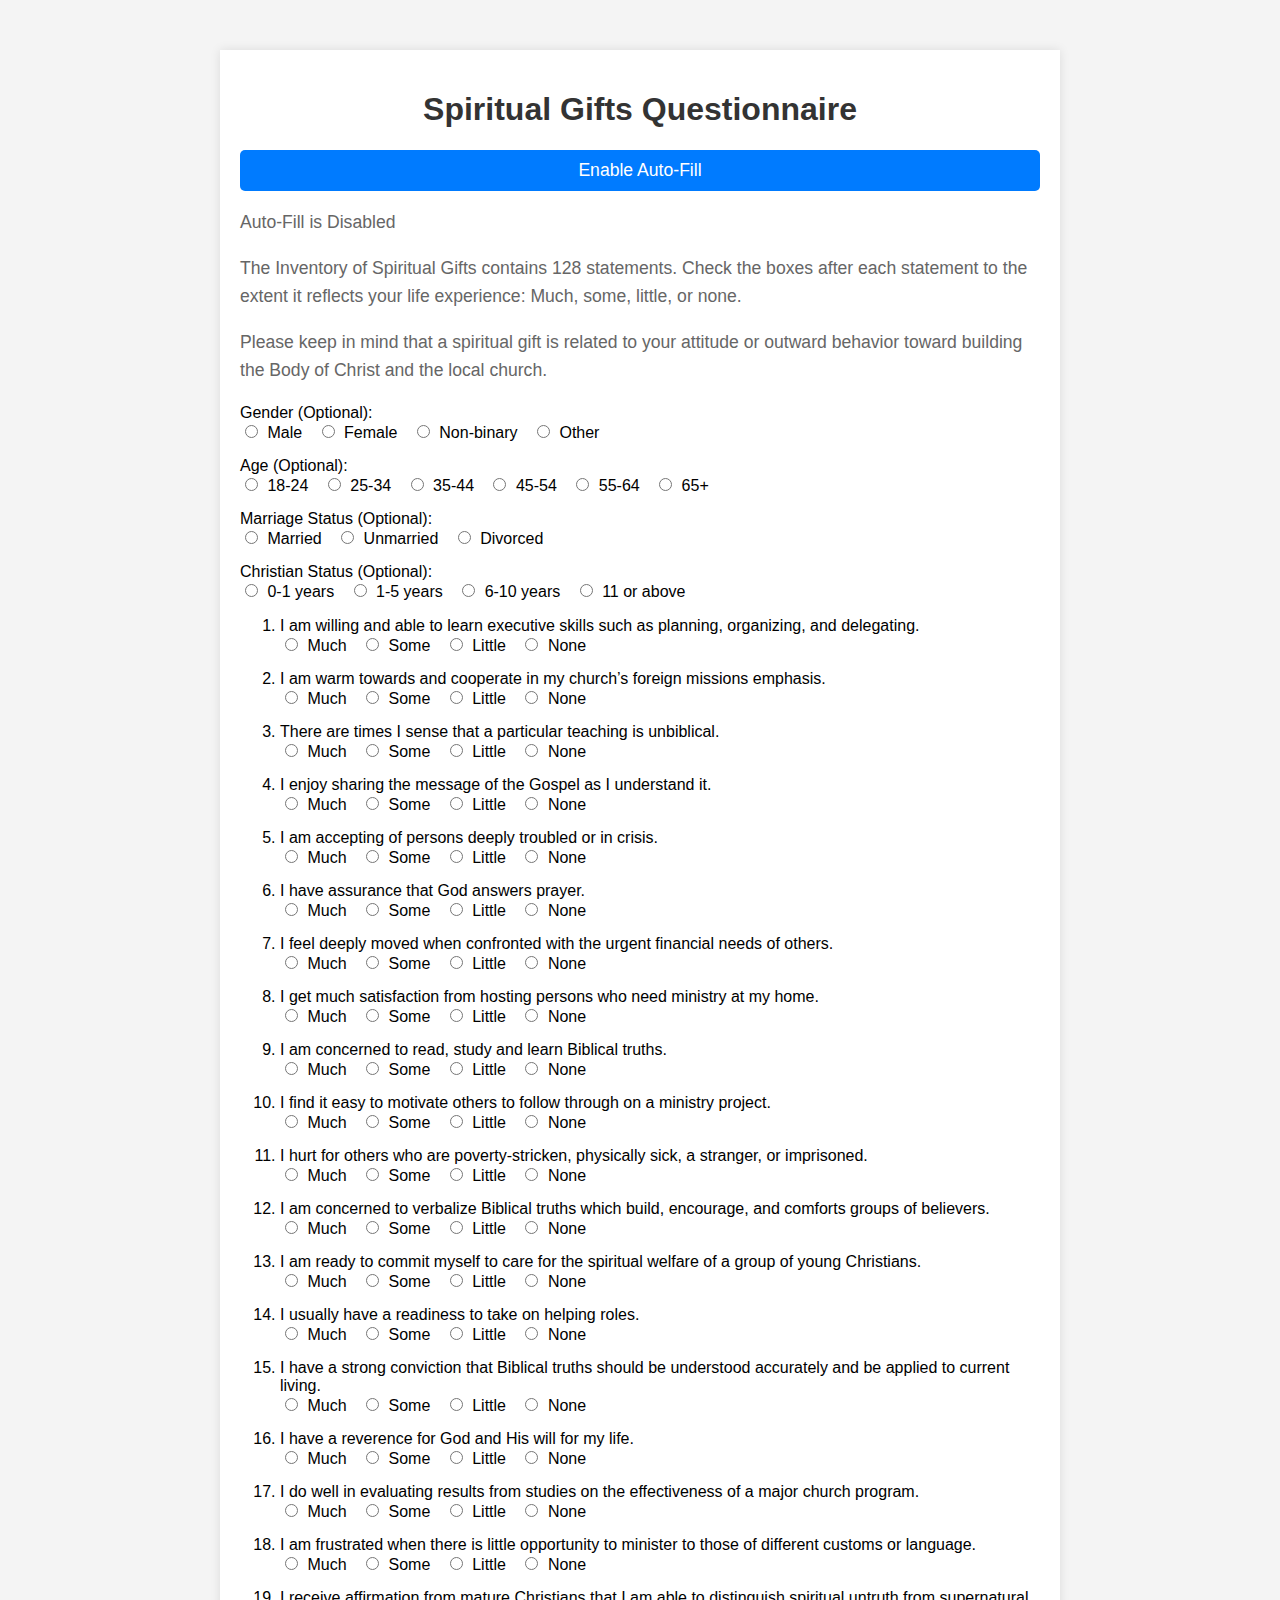
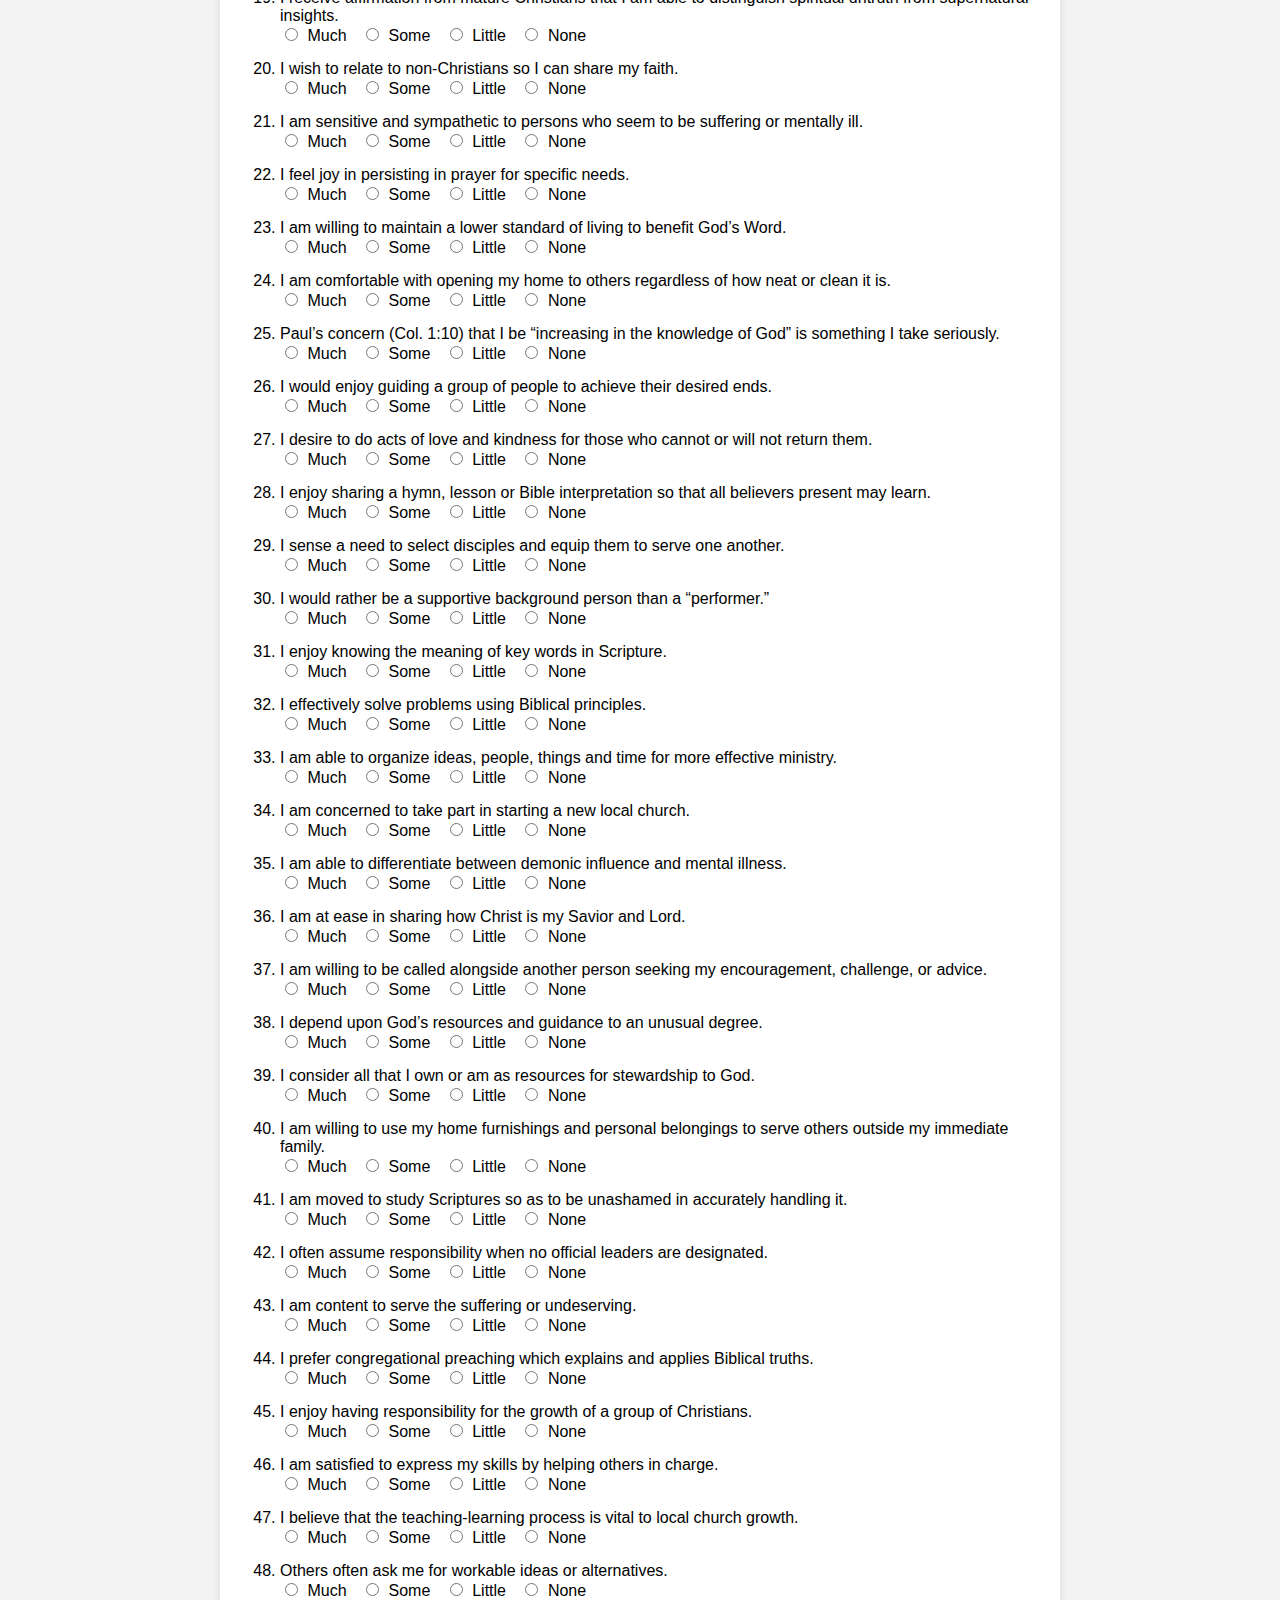
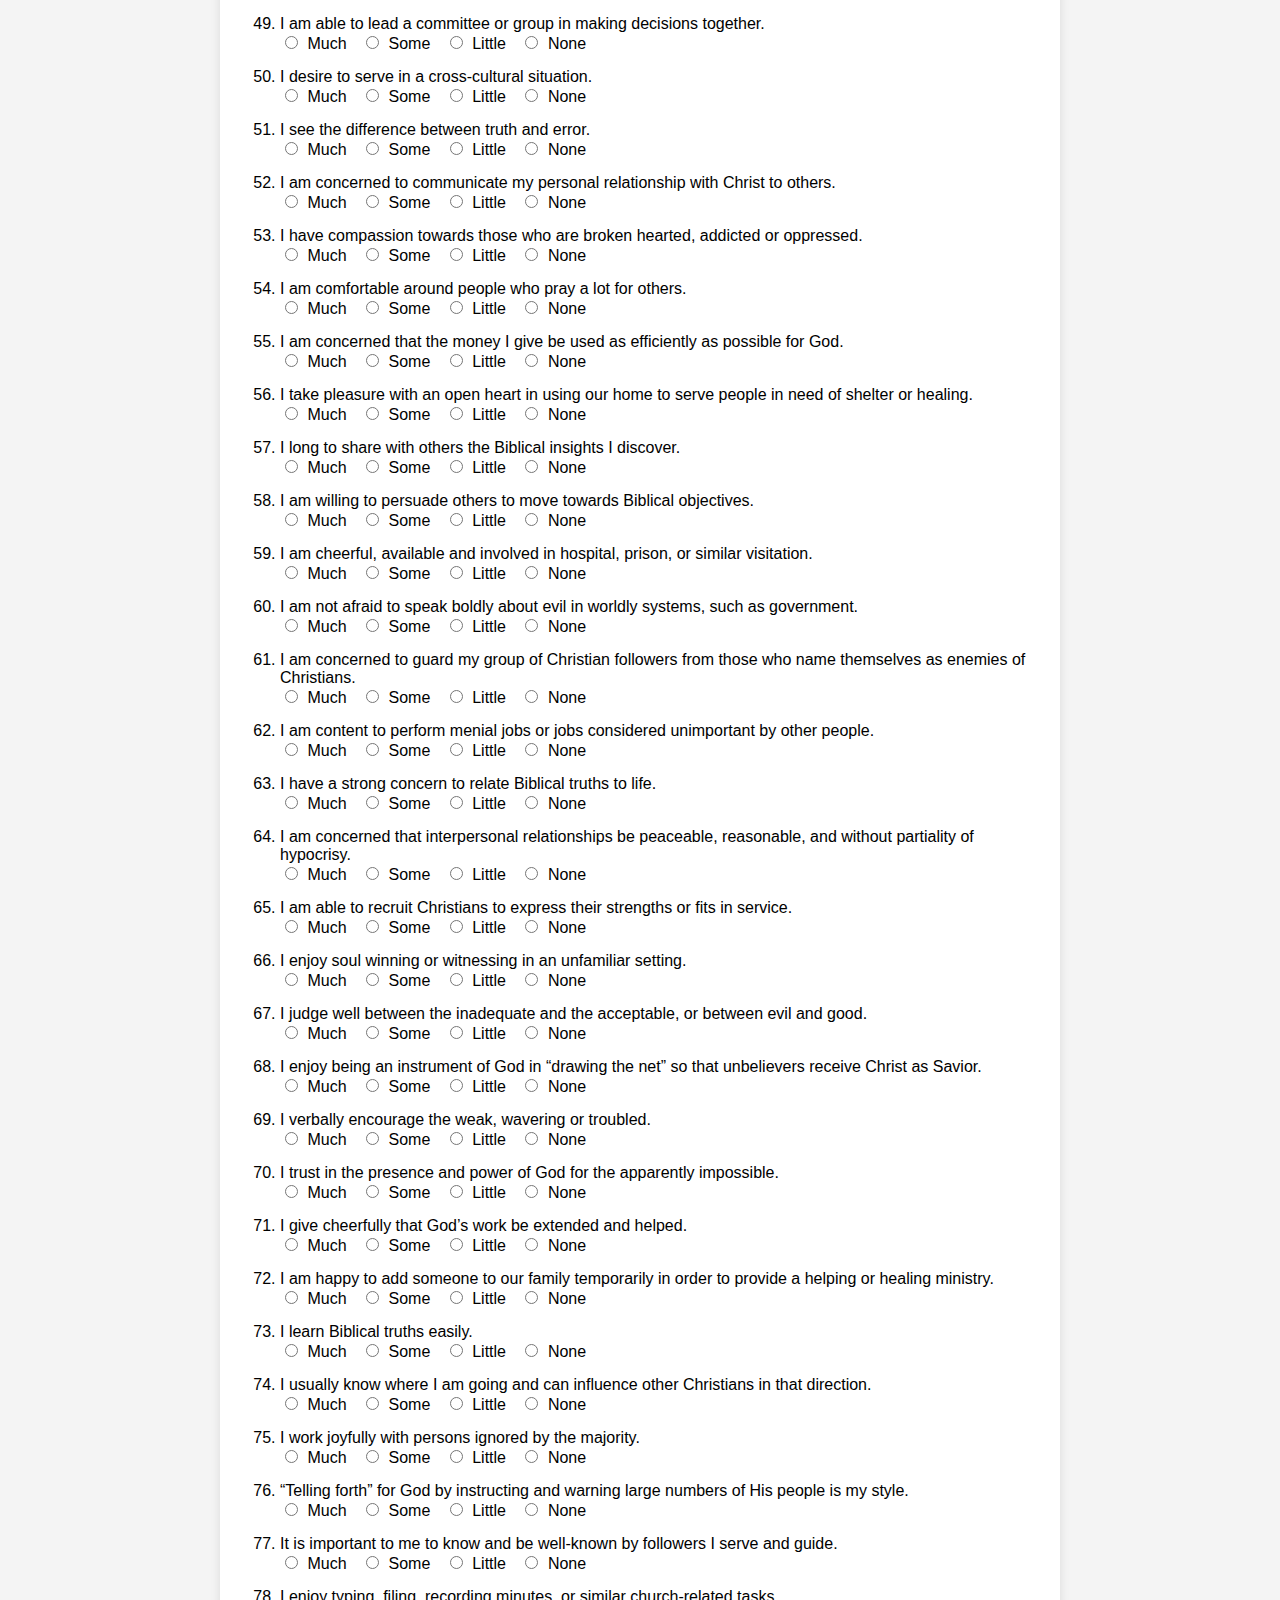
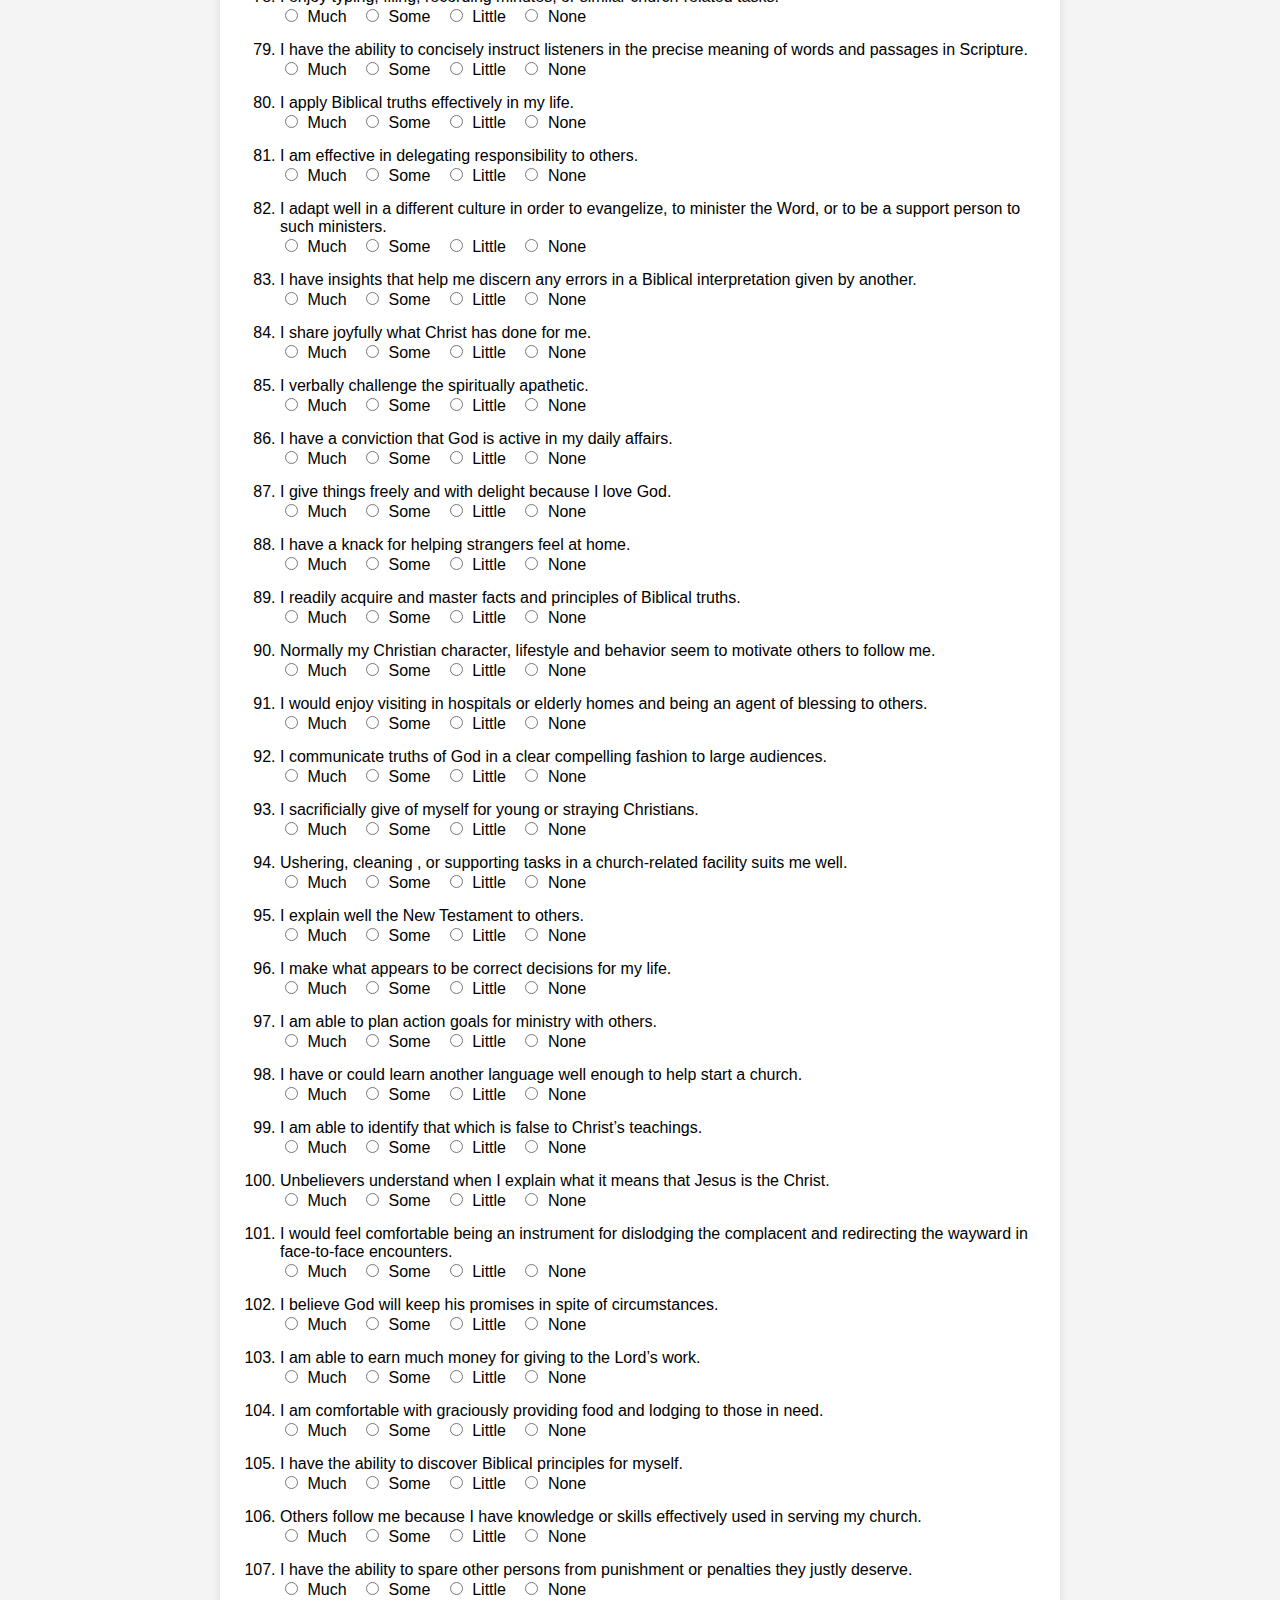
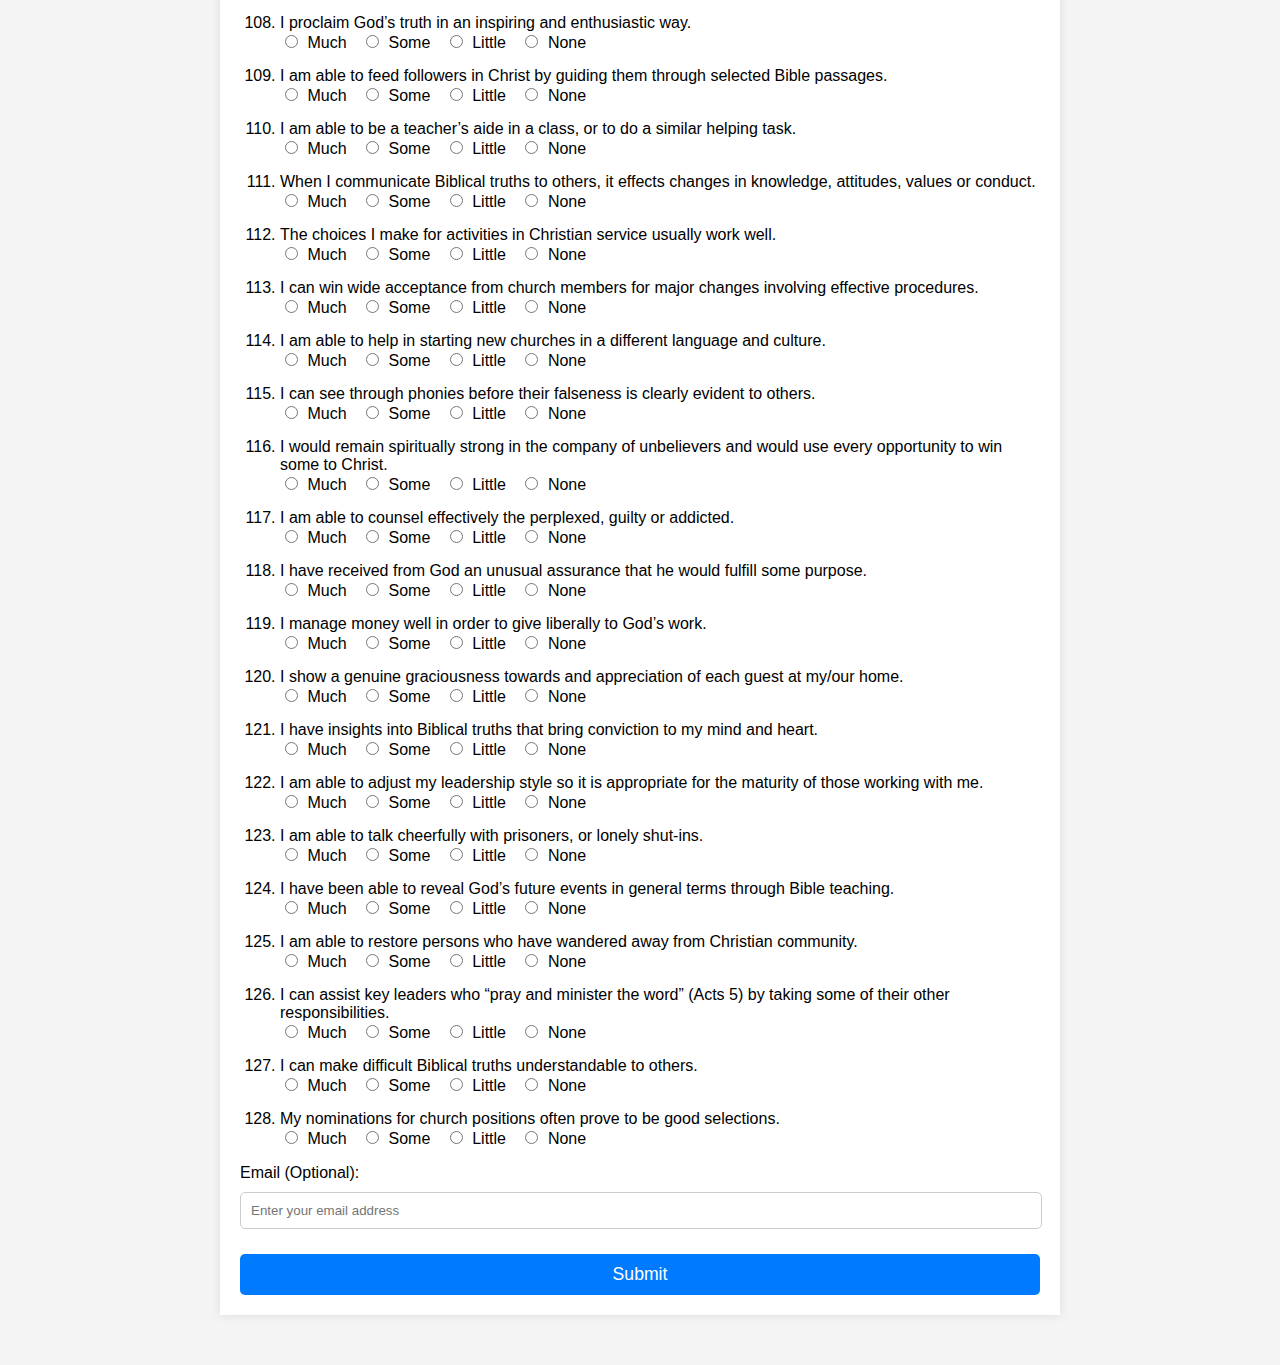
==== index.html @ 6183d7f0 "First uploads, original files" ====
<!DOCTYPE html>
<html lang="en">
<head>
    <meta charset="UTF-8">
    <meta name="viewport" content="width=device-width, initial-scale=1.0">
    <title>Spiritual Gifts Questionnaire</title>
    <link rel="stylesheet" href="styles.css">
</head>
<body>
    <div class="container">
        <h1>Spiritual Gifts Questionnaire</h1>
        <button id="toggle-autofill">Enable Auto-Fill</button>
        <p id="autofill-status">Auto-Fill is Disabled</p>
        <p>The Inventory of Spiritual Gifts contains 128 statements. Check the boxes after each statement to the extent it reflects your life experience: Much, some, little, or none.</p>
        <p>Please keep in mind that a spiritual gift is related to your attitude or outward behavior toward building the Body of Christ and the local church.</p>
        <form id="questionnaire-form">
            <div>
                <label>Gender (Optional):</label><br>
                <label><input type="radio" name="gender" value="Male"> Male</label>
                <label><input type="radio" name="gender" value="Female"> Female</label>
                <label><input type="radio" name="gender" value="Non-binary"> Non-binary</label>
                <label><input type="radio" name="gender" value="Other"> Other</label>
            </div>
            <div>
                <label>Age (Optional):</label><br>
                <label><input type="radio" name="age" value="18-24"> 18-24</label>
                <label><input type="radio" name="age" value="25-34"> 25-34</label>
                <label><input type="radio" name="age" value="35-44"> 35-44</label>
                <label><input type="radio" name="age" value="45-54"> 45-54</label>
                <label><input type="radio" name="age" value="55-64"> 55-64</label>
                <label><input type="radio" name="age" value="65+"> 65+</label>
            </div>
            <div>
                <label>Marriage Status (Optional):</label><br>
                <label><input type="radio" name="marriage_status" value="Married"> Married</label>
                <label><input type="radio" name="marriage_status" value="Unmarried"> Unmarried</label>
                <label><input type="radio" name="marriage_status" value="Divorced"> Divorced</label>
            </div>
            <div>
                <label>Christian Status (Optional):</label><br>
                <label><input type="radio" name="christian_status" value="0-1 years"> 0-1 years</label>
                <label><input type="radio" name="christian_status" value="1-5 years"> 1-5 years</label>
                <label><input type="radio" name="christian_status" value="6-10 years"> 6-10 years</label>
                <label><input type="radio" name="christian_status" value="11+"> 11 or above</label>
            </div>
            <ol id="questions-list">
                <!-- Questions will be inserted here by JavaScript -->
            </ol>
            <div>
                <label>Email (Optional):</label><br>
                <input type="email" name="email" placeholder="Enter your email address">
            </div>
            <button type="submit">Submit</button>
        </form>
    </div>
    <script src="questions.js"></script>
</body>
</html>
---- styles.css ----
body {
    font-family: Arial, sans-serif;
    background-color: #f4f4f4;
    margin: 0;
    padding: 0;
}

.container {
    max-width: 800px;
    margin: 50px auto;
    background: white;
    padding: 20px;
    box-shadow: 0 0 10px rgba(0, 0, 0, 0.1);
}

h1 {
    text-align: center;
    color: #333;
}

p {
    font-size: 1.1em;
    line-height: 1.6;
    color: #666;
}

form {
    margin-top: 20px;
}

div {
    margin-bottom: 15px;
}

ol {
    list-style-type: decimal;
}

li {
    margin-bottom: 15px;
}

label {
    margin-right: 10px;
}

input[type="radio"], input[type="email"] {
    margin-right: 5px;
}

input[type="email"] {
    width: calc(100% - 20px);
    padding: 10px;
    margin-top: 10px;
    margin-bottom: 10px;
    border: 1px solid #ccc;
    border-radius: 5px;
}

button {
    display: block;
    width: 100%;
    padding: 10px;
    background: #007BFF;
    color: white;
    border: none;
    border-radius: 5px;
    font-size: 1.1em;
    cursor: pointer;
}

button:hover {
    background: #0056b3;
}

table {
    width: 100%;
    border-collapse: collapse;
    margin-top: 20px;
}

table, th, td {
    border: 1px solid #ddd;
}

th, td {
    padding: 10px;
    text-align: center;
}

th {
    background-color: #007BFF;
    color: white;
}

td {
    background-color: #f9f9f9;
}

tr:nth-child(even) td {
    background-color: #f2f2f2;
}

tr:hover td {
    background-color: #ddd;
}

.summary-container, .detailed-responses-container {
    margin-top: 20px;
}

.summary-table, .detailed-responses-table {
    width: 100%;
    border-collapse: collapse;
    margin-top: 20px;
}

.summary-table, .detailed-responses-table, .summary-table th, .detailed-responses-table th, .summary-table td, .detailed-responses-table td {
    border: 1px solid #ddd;
}

.summary-table th, .detailed-responses-table th, .summary-table td, .detailed-responses-table td {
    padding: 10px;
    text-align: center;
}

.summary-table th, .detailed-responses-table th {
    background-color: #007BFF;
    color: white;
}

.summary-table td, .detailed-responses-table td {
    background-color: #f9f9f9;
}

.summary-table tr:nth-child(even) td, .detailed-responses-table tr:nth-child(even) td {
    background-color: #f2f2f2;
}

.summary-table tr:hover td, .detailed-responses-table tr:hover td {
    background-color: #ddd;
}

.key-container {
    margin-top: 20px;
    padding: 10px;
    background-color: #f9f9f9;
    border: 1px solid #ddd;
    border-radius: 5px;
}

.key-container h2 {
    margin-top: 0;
}

.key-container ul {
    list-style-type: none;
    padding: 0;
}

.key-container li {
    margin-bottom: 5px;
}

/* Pagination controls */
.pagination {
    margin-top: 20px;
    text-align: center;
}

.pagination a {
    padding: 10px 15px;
    margin: 0 5px;
    background: #007BFF;
    color: white;
    text-decoration: none;
    border-radius: 5px;
    font-size: 1em;
    display: inline-block;
}

.pagination a:hover {
    background: #0056b3;
}
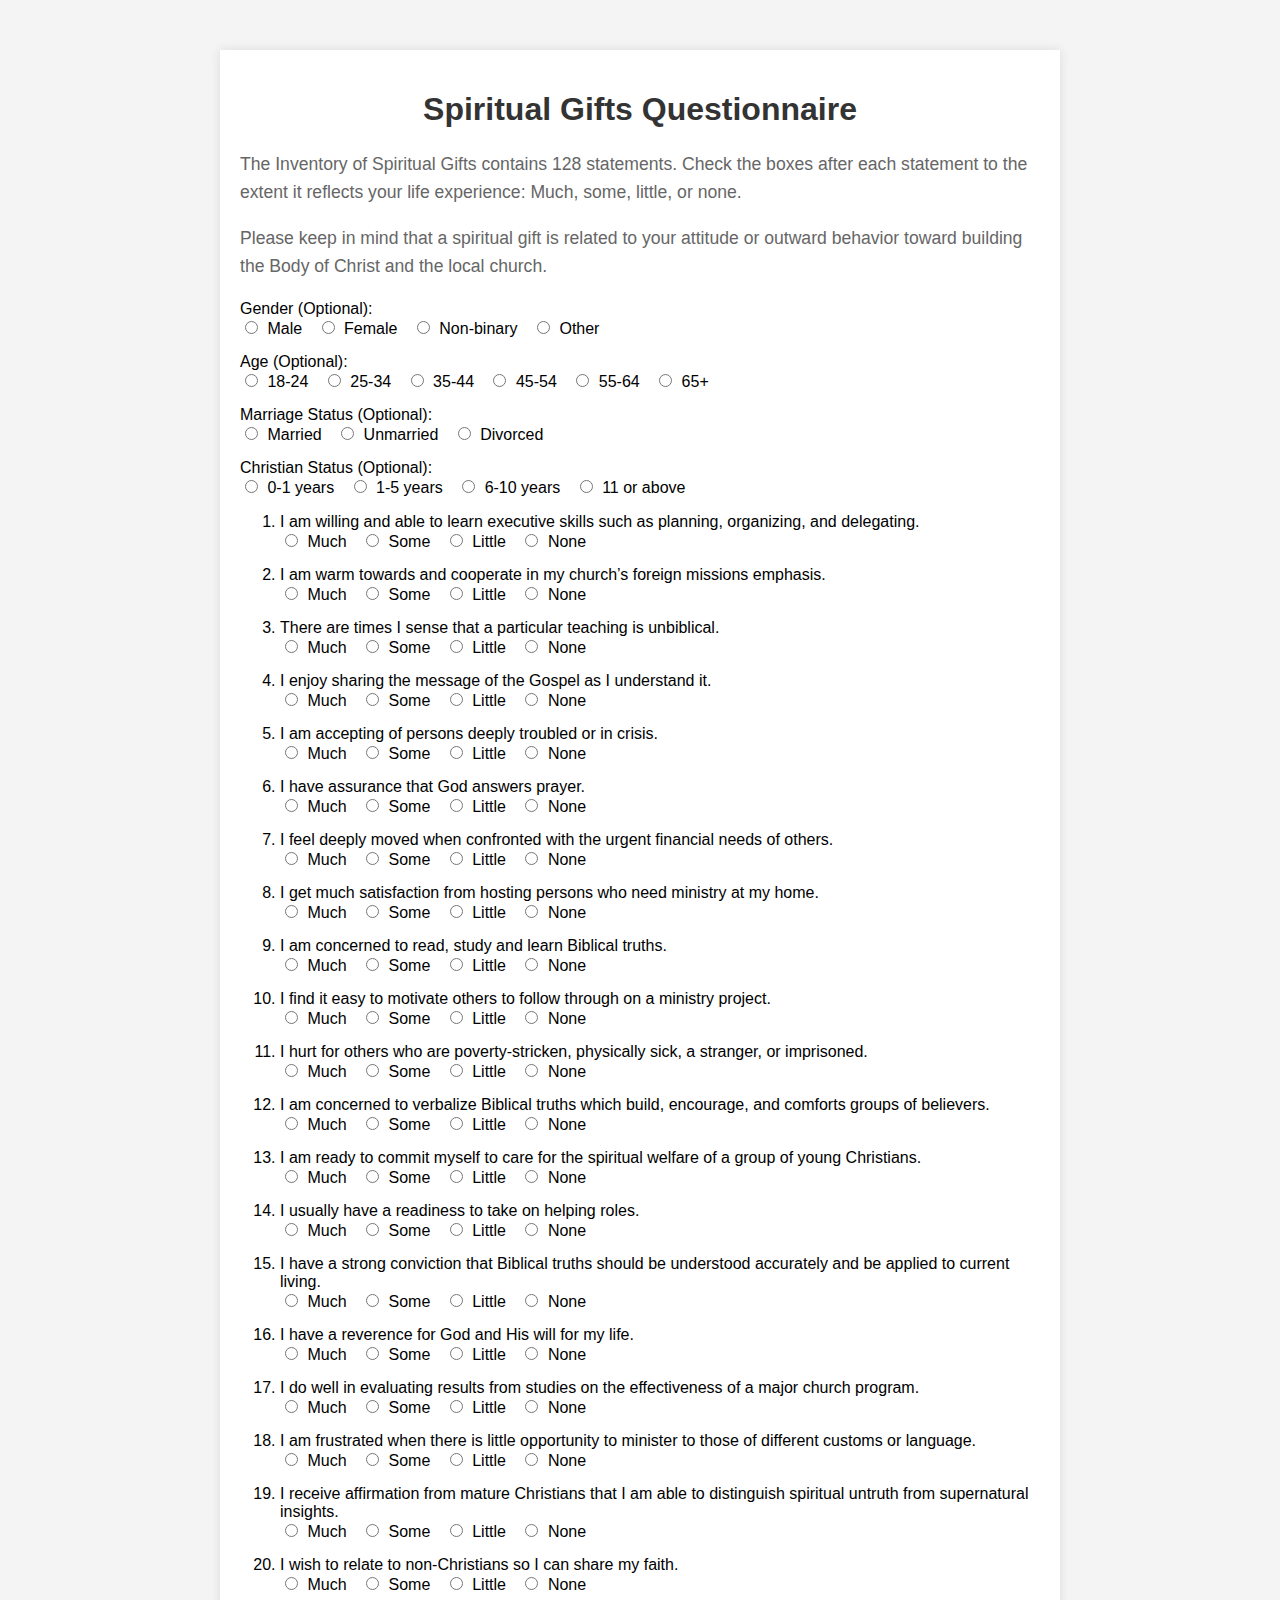
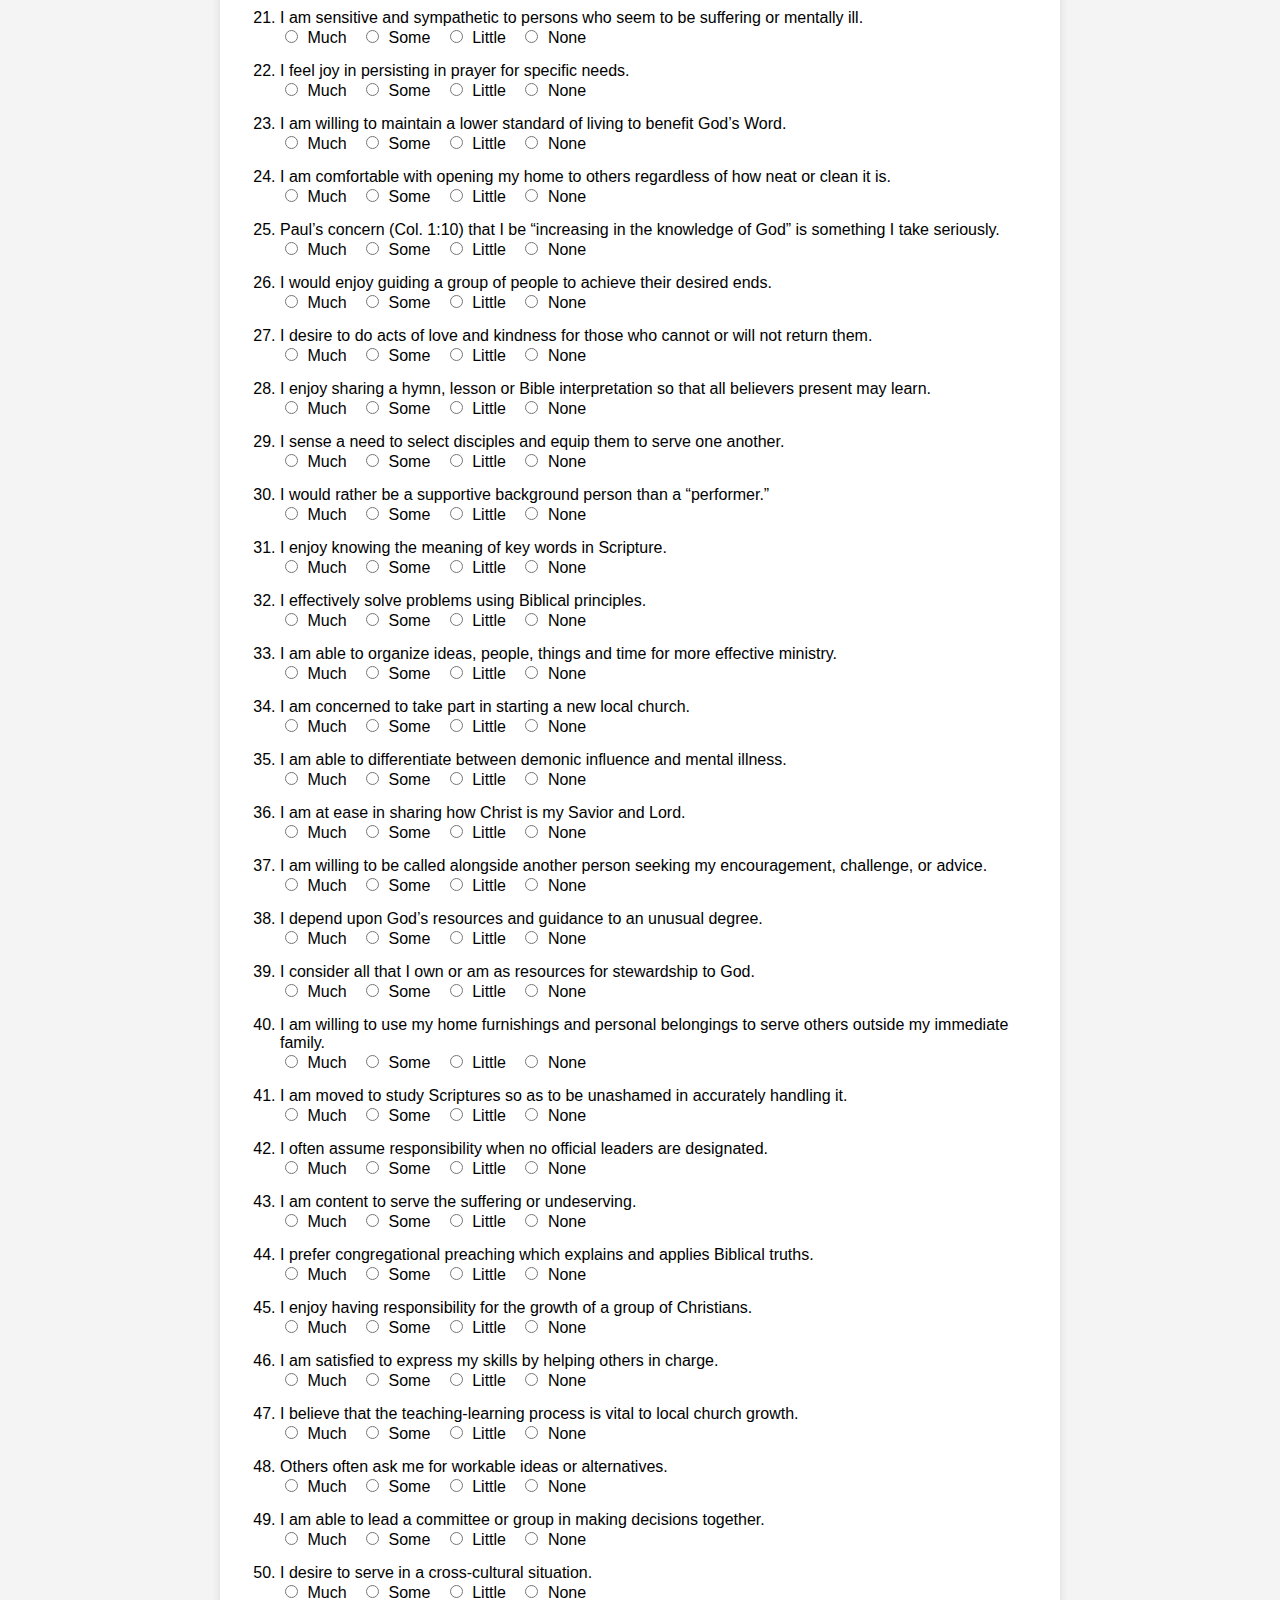
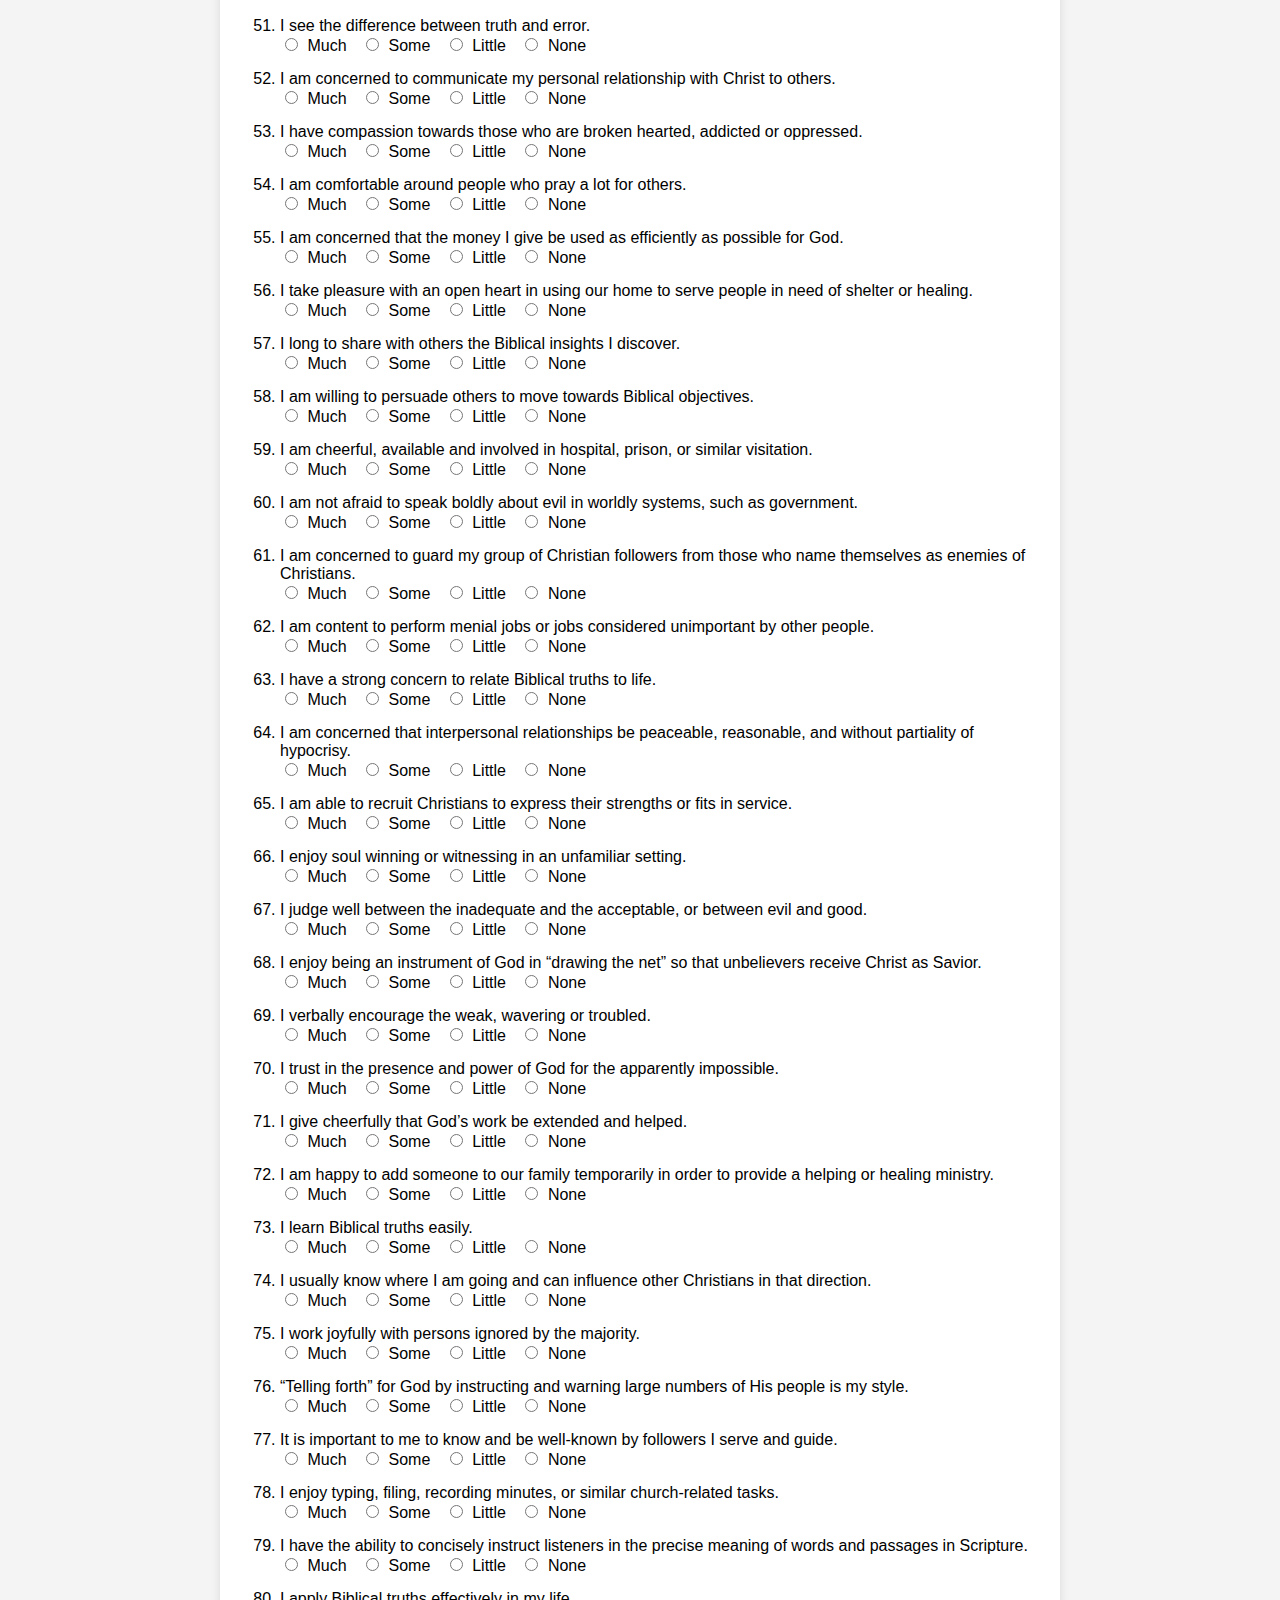
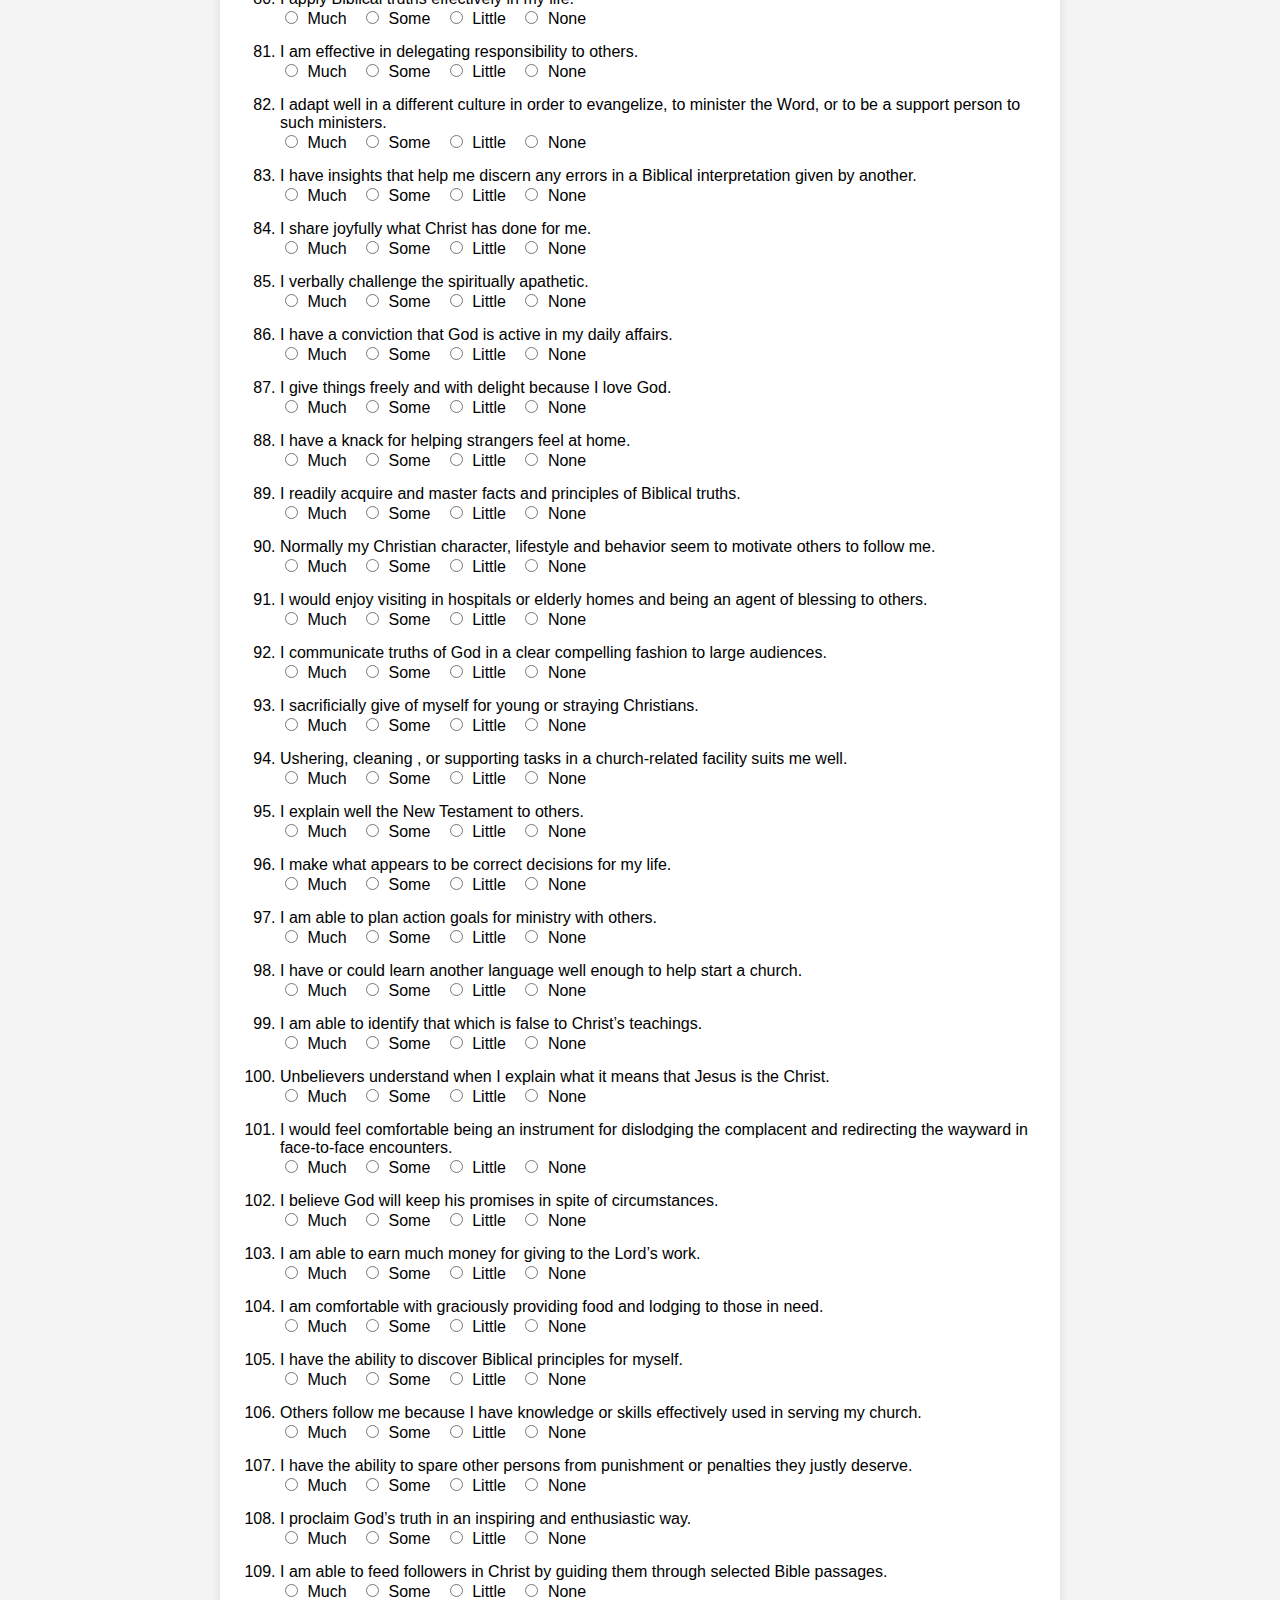
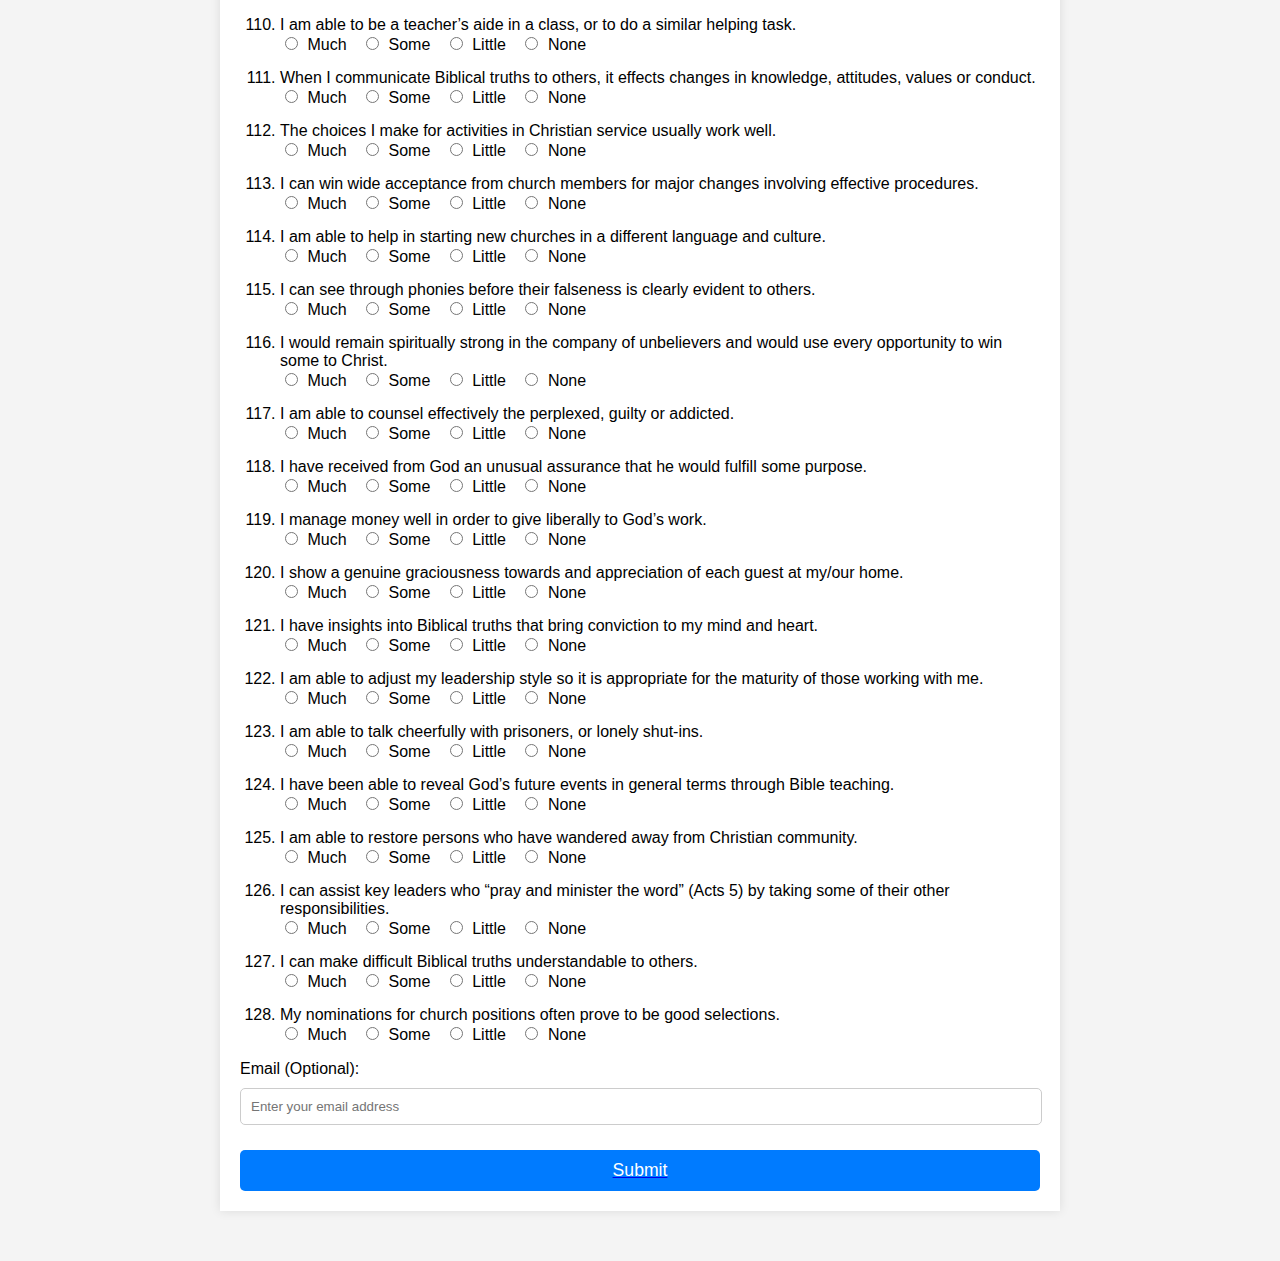
==== commit c576efc5: "Submit button change" ====
--- a/index.html
+++ b/index.html
@@ -9,8 +9,6 @@
 <body>
     <div class="container">
         <h1>Spiritual Gifts Questionnaire</h1>
-        <button id="toggle-autofill">Enable Auto-Fill</button>
-        <p id="autofill-status">Auto-Fill is Disabled</p>
         <p>The Inventory of Spiritual Gifts contains 128 statements. Check the boxes after each statement to the extent it reflects your life experience: Much, some, little, or none.</p>
         <p>Please keep in mind that a spiritual gift is related to your attitude or outward behavior toward building the Body of Christ and the local church.</p>
         <form id="questionnaire-form">
@@ -50,7 +48,11 @@
                 <label>Email (Optional):</label><br>
                 <input type="email" name="email" placeholder="Enter your email address">
             </div>
-            <button type="submit">Submit</button>
+            
+            <a href="results.html"> 
+                <button>Submit</button>
+            </a>
+
         </form>
     </div>
     <script src="questions.js"></script>
